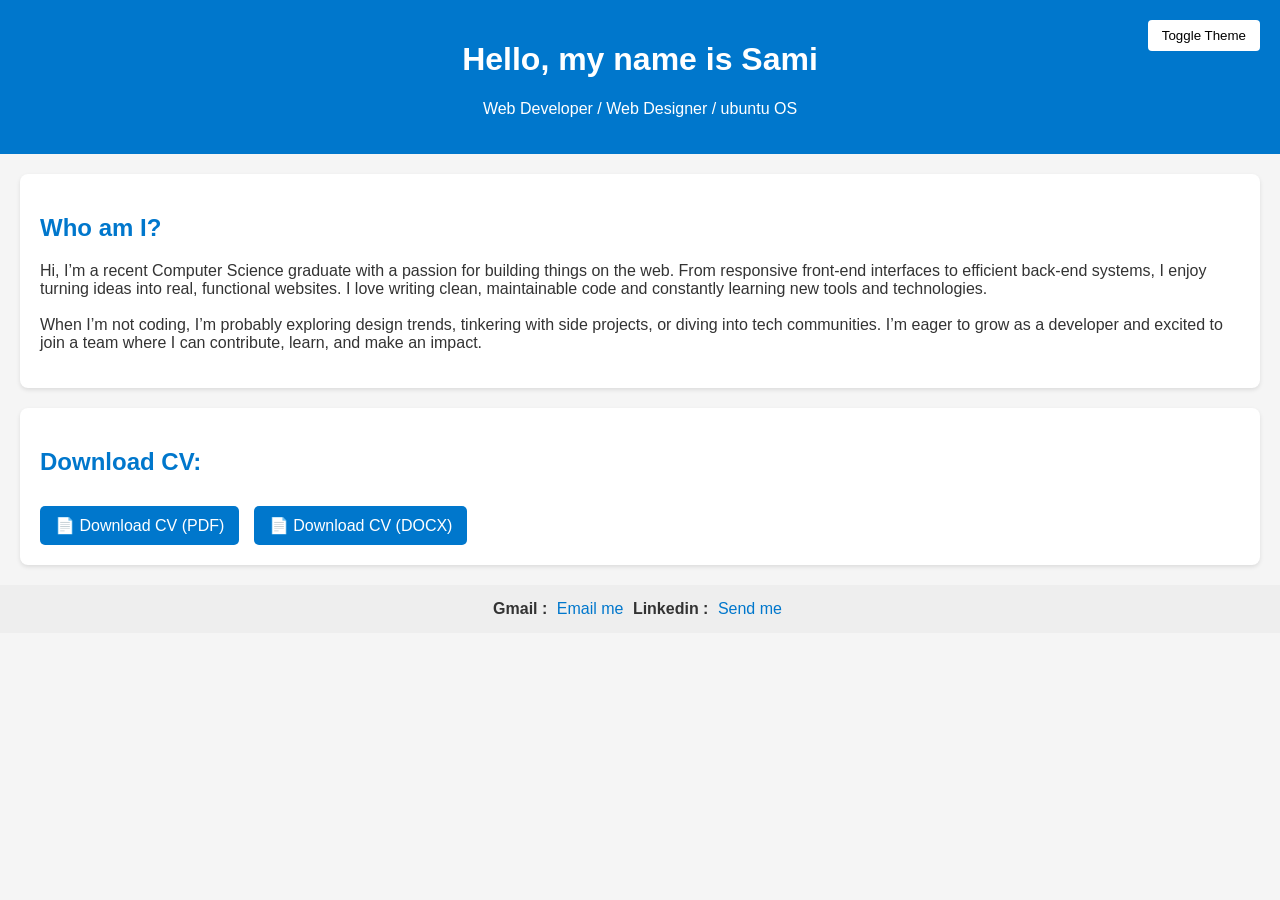
==== Portfolio.html @ 0ea7e4d7 "Add files via upload" ====
<!DOCTYPE html>
<html lang="en" dir="ltr">
<head>
  <meta charset="UTF-8" />
  <meta name="viewport" content="width=device-width, initial-scale=1.0" />
  <title>Sami Maali</title>
  <link rel="stylesheet" href="Portfolio_style.css" />
</head>
<body>
  <header>
    <h1>Hello, my name is Sami</h1>
    <p>Web Developer / Web Designer / ubuntu OS</p>
    <button id="theme-toggle">Toggle Theme</button>
  </header>

  <section id="about">
    <h2>Who am I?</h2>
    <p>
      Hi, I’m a recent Computer Science graduate with a passion for building things on the web. From responsive front-end interfaces
      to efficient back-end systems, I enjoy turning ideas into real, functional websites. I love writing clean, maintainable code
      and constantly learning new tools and technologies.
      <br><br>
      When I’m not coding, I’m probably exploring design trends, tinkering with side projects, or diving into tech communities. I’m
      eager to grow as a developer and excited to join a team where I can contribute, learn, and make an impact.
    </p>
  </section>

  <section id="cv-download">
    <h2>Download CV:</h2>
    <div class="links">
      <a id="download-pdf" href="#" >📄 Download CV (PDF)</a>
      <a id="download-docx" href="#" >📄 Download CV (DOCX)</a>
    </div>
  </section>

  <footer>
    <div>
    	<strong>Gmail :</strong> <a id="Gmail" href="mailto:sami.i.maali0@gmail.com"> Email me </a>
    	<strong>Linkedin :</strong> <a target="_blank" 
    		id="LinkedIn" href="https://www.linkedin.com/in/sami-maali-45bb70233/"> Send me </a>
    </div>
  </footer>

  <script src="Portfolio_script.js"></script>
</body>
</html>
---- Portfolio_style.css ----
/* أساسي */
:root {
  --bg-color: #f5f5f5;
  --text-color: #333;
  --main-color: #0077cc;
  --link-bg: #0077cc;
  --link-hover: #005fa3;
}

body.dark {
  --bg-color: #1a1a1a;
  --text-color: #f1f1f1;
  --main-color: #ff7500;
  --link-bg: #ff7500;
  --link-hover: #d36100;
}

body {
  font-family: 'Arial', sans-serif;
  background-color: var(--bg-color);
  color: var(--text-color);
  margin: 0;
  padding: 0;
}

header {
  background-color: var(--main-color);
  color: white;
  padding: 20px;
  text-align: center;
  position: relative;
  transition: all 0.5s ease-in-out;
}

#theme-toggle {
  position: absolute;
  top: 20px;
  right: 20px;
  padding: 8px 14px;
  background: white;
  color: black;
  border: none;
  border-radius: 4px;
  cursor: pointer;
}

section {
  padding: 20px;
  margin: 20px;
  background-color: white;
  border-radius: 8px;
  box-shadow: 0 2px 4px rgba(0,0,0,0.1);
}

body.dark section {
  background-color: #2a2a2a;
}

.links a {
  display: inline-block;
  margin: 10px 10px 0 0;
  padding: 10px 15px;
  background-color: var(--link-bg);
  color: white;
  text-decoration: none;
  border-radius: 5px;
}

section h2 {
  color: var(--main-color);
  transition: all 1s ease-in-out;
}

.cv-links a:hover {
  background-color: var(--link-hover);
}

footer {
  text-align: center;
  padding: 15px;
  background-color: #eee;
}

div #Gmail{
  text-decoration:none;
  color: var(--main-color);
  margin: 0px 5px;
}

div #LinkedIn{
  text-decoration: none;
  color: var(--main-color);
  margin: 0px 5px;
}

body.dark footer {
  background-color: #222;
}

/* 🎯 Responsive Design */
@media screen and (max-width: 768px) {
  header h1 {
    font-size: 1.5rem;
  }

  #theme-toggle {
    top: 10px;
    right: 10px;
    padding: 6px 10px;
  }

  section {
    margin: 10px;
    padding: 15px;
  }

  .links a {
    display: block;
    margin: 10px 0;
  }
}
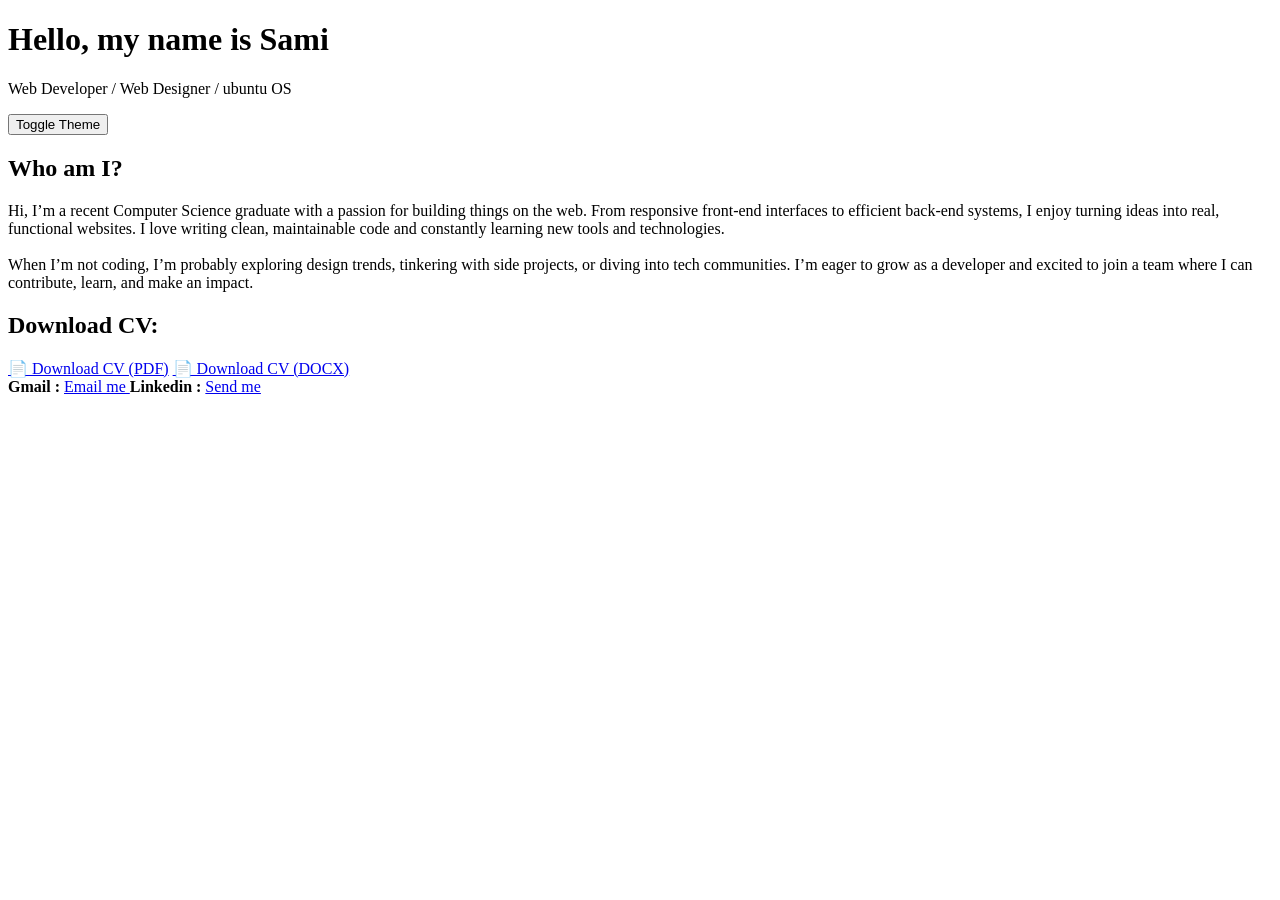
==== commit 64ae13b1: "Change files path Portfolio.html" ====
--- a/Portfolio.html
+++ b/Portfolio.html
@@ -4,7 +4,7 @@
   <meta charset="UTF-8" />
   <meta name="viewport" content="width=device-width, initial-scale=1.0" />
   <title>Sami Maali</title>
-  <link rel="stylesheet" href="Portfolio_style.css" />
+  <link rel="stylesheet" href="https://raw.githubusercontent.com/SamiIMaali/projects/refs/heads/main/Portfolio_style.css" />
 </head>
 <body>
   <header>
@@ -41,7 +41,7 @@
     </div>
   </footer>
 
-  <script src="Portfolio_script.js"></script>
+  <script src="https://raw.githubusercontent.com/SamiIMaali/projects/refs/heads/main/Portfolio_script.js"></script>
 </body>
 </html>
 
